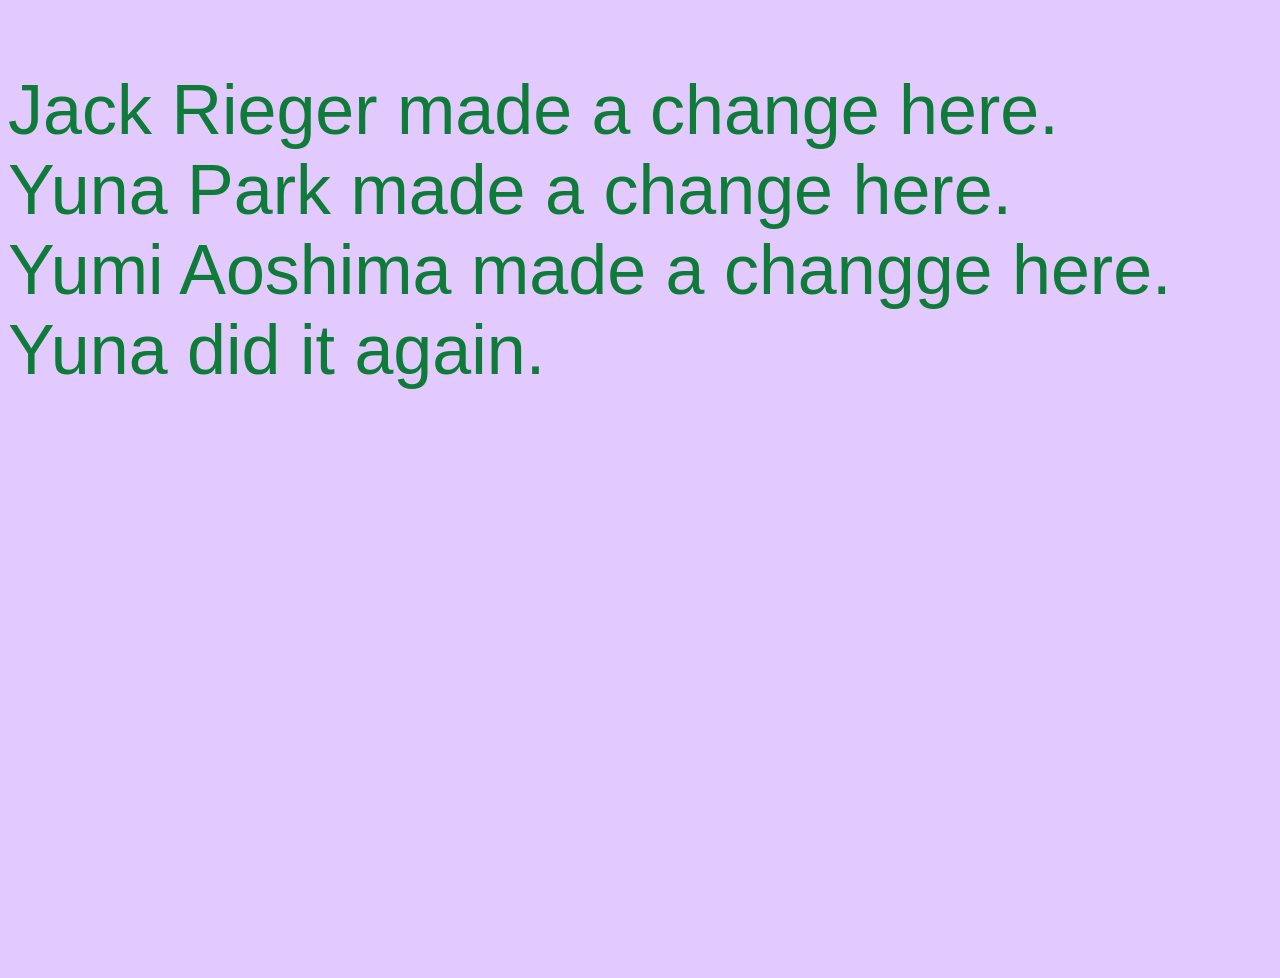
==== index.html @ d71774d6 "I did change font color and add one more sentence" ====
<!doctype html>
<html>
  <head>
    <title>This is the title of the webpage!</title>
    <link rel='stylesheet' href='style.css'>
  </head>
  <body>
    <p>Jack Rieger made a change here. <br> Yuna Park made a change here. <br> Yumi Aoshima made a changge here. <br> Yuna did it again.</p>
  </body>
</html>
---- style.css ----
body {
  font-family: 'Franklin Gothic Medium', 'Arial Narrow', Arial, sans-serif;
  color: rgb(14, 123, 56);
  background-color: rgb(226, 202, 255);
  min-height: 100vh;
  font-size: 70px;
}
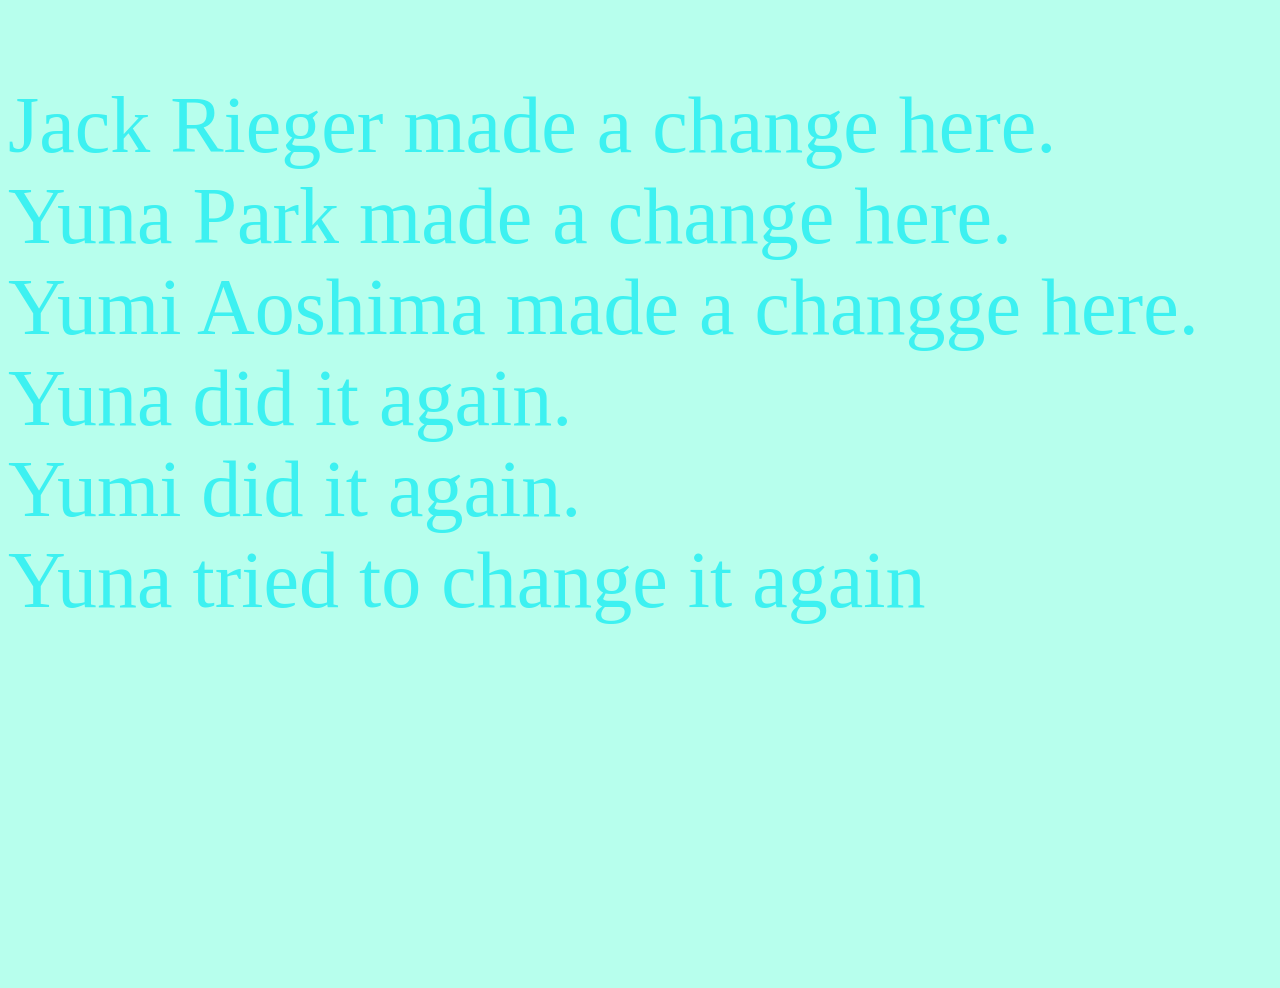
==== commit 81642fec: "I changed for color, size and then add new sentence" ====
--- a/index.html
+++ b/index.html
@@ -5,6 +5,6 @@
     <link rel='stylesheet' href='style.css'>
   </head>
   <body>
-    <p>Jack Rieger made a change here. <br> Yuna Park made a change here. <br> Yumi Aoshima made a changge here. <br> Yuna did it again.</p>
+    <p>Jack Rieger made a change here. <br> Yuna Park made a change here. <br> Yumi Aoshima made a changge here. <br> Yuna did it again. <br> Yumi did it again. <br> Yuna tried to change it again</p>
   </body>
 </html>
--- a/style.css
+++ b/style.css
@@ -1,7 +1,7 @@
 body {
-  font-family: 'Franklin Gothic Medium', 'Arial Narrow', Arial, sans-serif;
-  color: rgb(14, 123, 56);
-  background-color: rgb(226, 202, 255);
+  font-family: Georgia, 'Times New Roman', Times, serif;
+  color: rgb(61, 241, 241);
+  background-color: rgb(183, 255, 237);
   min-height: 100vh;
-  font-size: 70px;
+  font-size: 80px;
 }
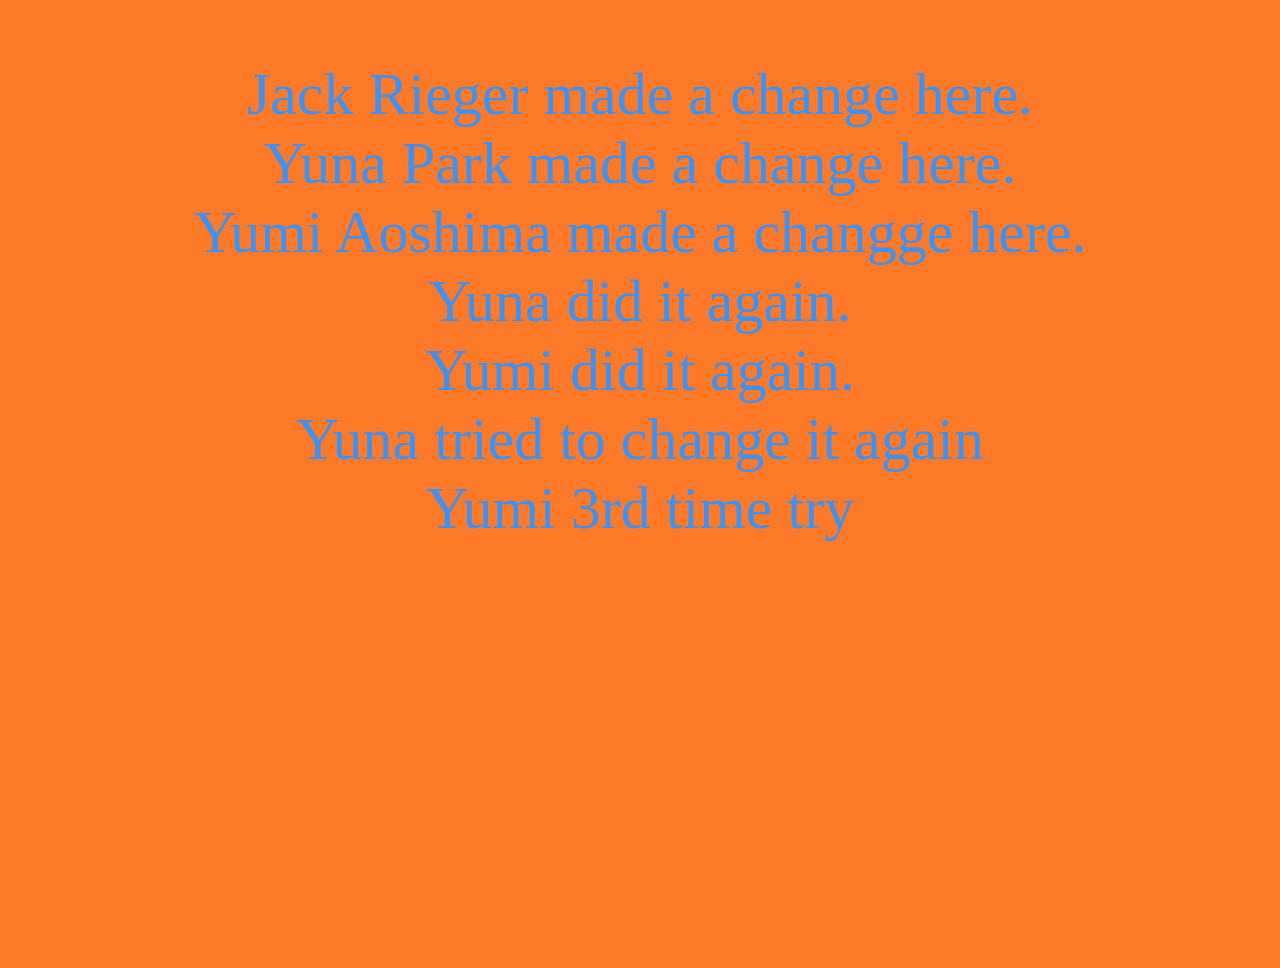
==== commit b9f9ad7f: "Changed font color, background color, and text align." ====
--- a/index.html
+++ b/index.html
@@ -5,6 +5,6 @@
     <link rel='stylesheet' href='style.css'>
   </head>
   <body>
-    <p>Jack Rieger made a change here. <br> Yuna Park made a change here. <br> Yumi Aoshima made a changge here. <br> Yuna did it again. <br> Yumi did it again. <br> Yuna tried to change it again</p>
+    <p>Jack Rieger made a change here. <br> Yuna Park made a change here. <br> Yumi Aoshima made a changge here. <br> Yuna did it again. <br> Yumi did it again. <br> Yuna tried to change it again <br> Yumi 3rd time try</p>
   </body>
 </html>
--- a/style.css
+++ b/style.css
@@ -1,7 +1,8 @@
 body {
   font-family: Georgia, 'Times New Roman', Times, serif;
-  color: rgb(61, 241, 241);
-  background-color: rgb(183, 255, 237);
+  color: rgb(61, 145, 241);
+  background-color: rgb(255, 122, 40);
   min-height: 100vh;
-  font-size: 80px;
+  font-size: 60px;
+  text-align: center;
 }
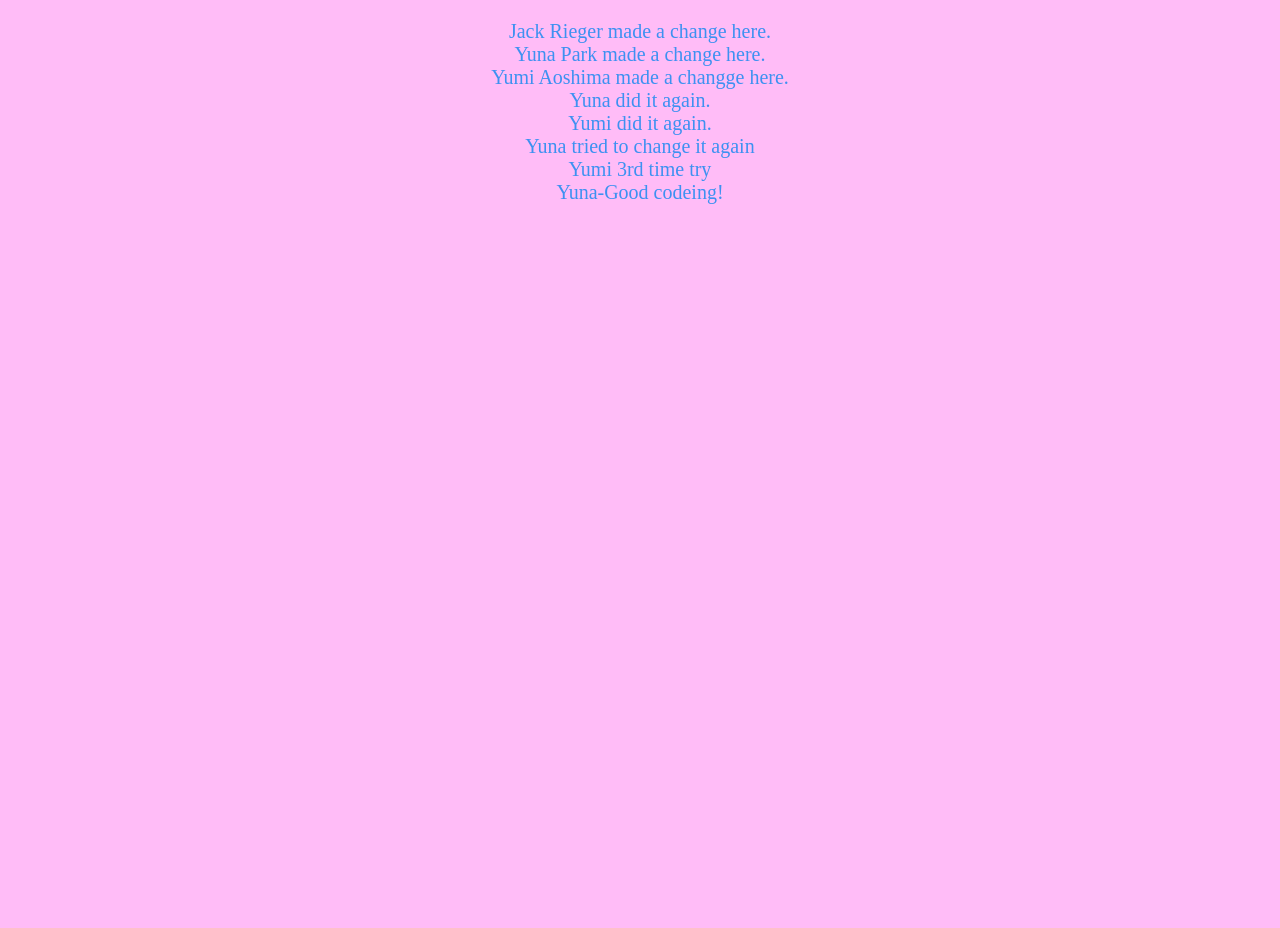
==== commit eb0ff5d7: "I put one more sentence, I change background color and font size" ====
--- a/index.html
+++ b/index.html
@@ -5,6 +5,6 @@
     <link rel='stylesheet' href='style.css'>
   </head>
   <body>
-    <p>Jack Rieger made a change here. <br> Yuna Park made a change here. <br> Yumi Aoshima made a changge here. <br> Yuna did it again. <br> Yumi did it again. <br> Yuna tried to change it again <br> Yumi 3rd time try</p>
+    <p>Jack Rieger made a change here. <br> Yuna Park made a change here. <br> Yumi Aoshima made a changge here. <br> Yuna did it again. <br> Yumi did it again. <br> Yuna tried to change it again <br> Yumi 3rd time try<br> Yuna-Good codeing!</p>
   </body>
 </html>
--- a/style.css
+++ b/style.css
@@ -1,8 +1,8 @@
 body {
   font-family: Georgia, 'Times New Roman', Times, serif;
   color: rgb(61, 145, 241);
-  background-color: rgb(255, 122, 40);
+  background-color: rgb(255, 188, 247);
   min-height: 100vh;
-  font-size: 60px;
+  font-size: 20px;
   text-align: center;
 }
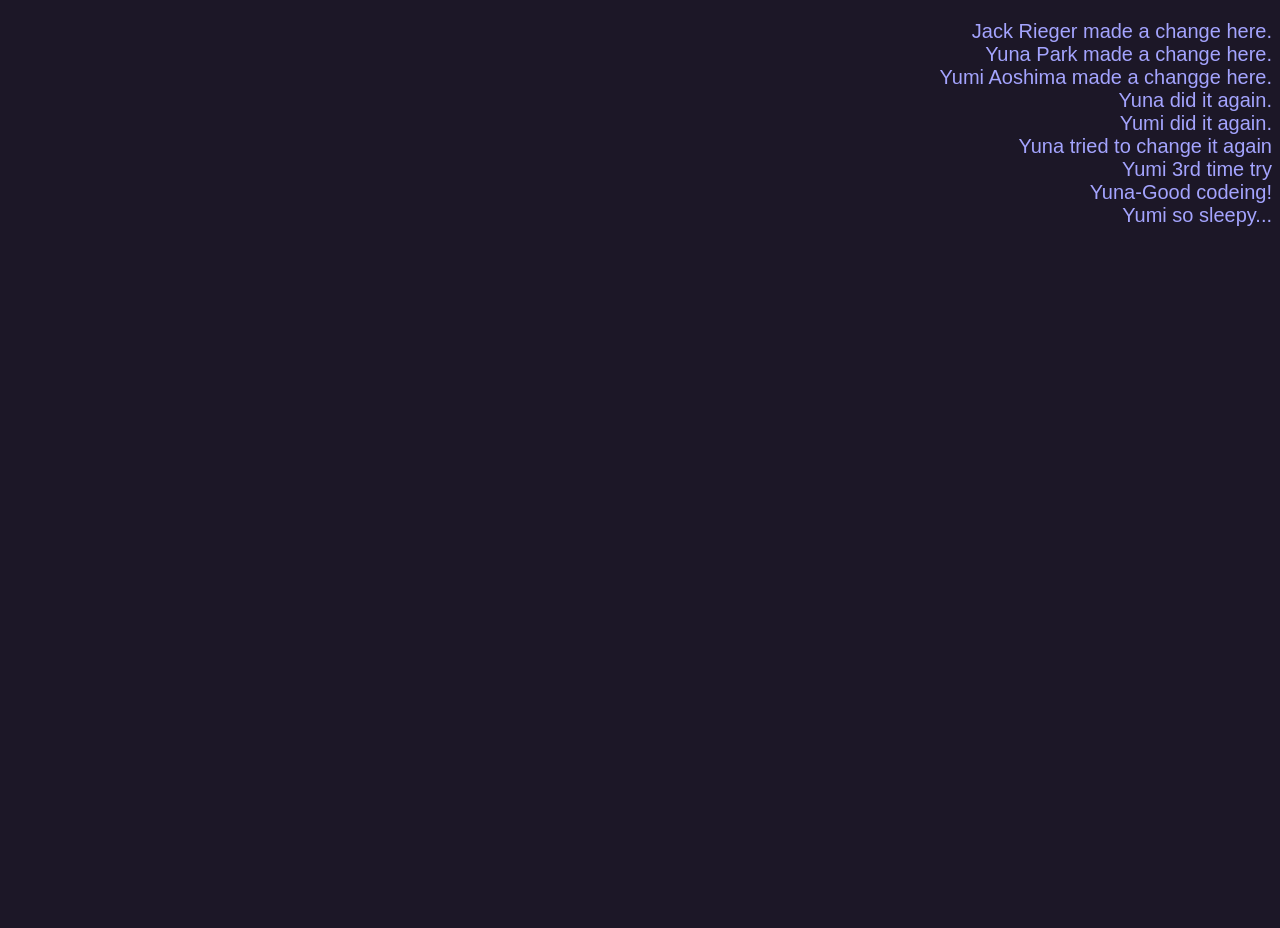
==== commit 307ff949: "Changed background color, typeface, font color, and text align." ====
--- a/index.html
+++ b/index.html
@@ -5,6 +5,6 @@
     <link rel='stylesheet' href='style.css'>
   </head>
   <body>
-    <p>Jack Rieger made a change here. <br> Yuna Park made a change here. <br> Yumi Aoshima made a changge here. <br> Yuna did it again. <br> Yumi did it again. <br> Yuna tried to change it again <br> Yumi 3rd time try<br> Yuna-Good codeing!</p>
+    <p>Jack Rieger made a change here. <br> Yuna Park made a change here. <br> Yumi Aoshima made a changge here. <br> Yuna did it again. <br> Yumi did it again. <br> Yuna tried to change it again <br> Yumi 3rd time try<br> Yuna-Good codeing! <br> Yumi so sleepy...</p>
   </body>
 </html>
--- a/style.css
+++ b/style.css
@@ -1,8 +1,8 @@
 body {
-  font-family: Georgia, 'Times New Roman', Times, serif;
-  color: rgb(61, 145, 241);
-  background-color: rgb(255, 188, 247);
+  font-family: Impact, Haettenschweiler, 'Arial Narrow Bold', sans-serif;
+  color: rgb(164, 164, 254);
+  background-color: rgb(28, 23, 39);
   min-height: 100vh;
   font-size: 20px;
-  text-align: center;
+  text-align: right;
 }
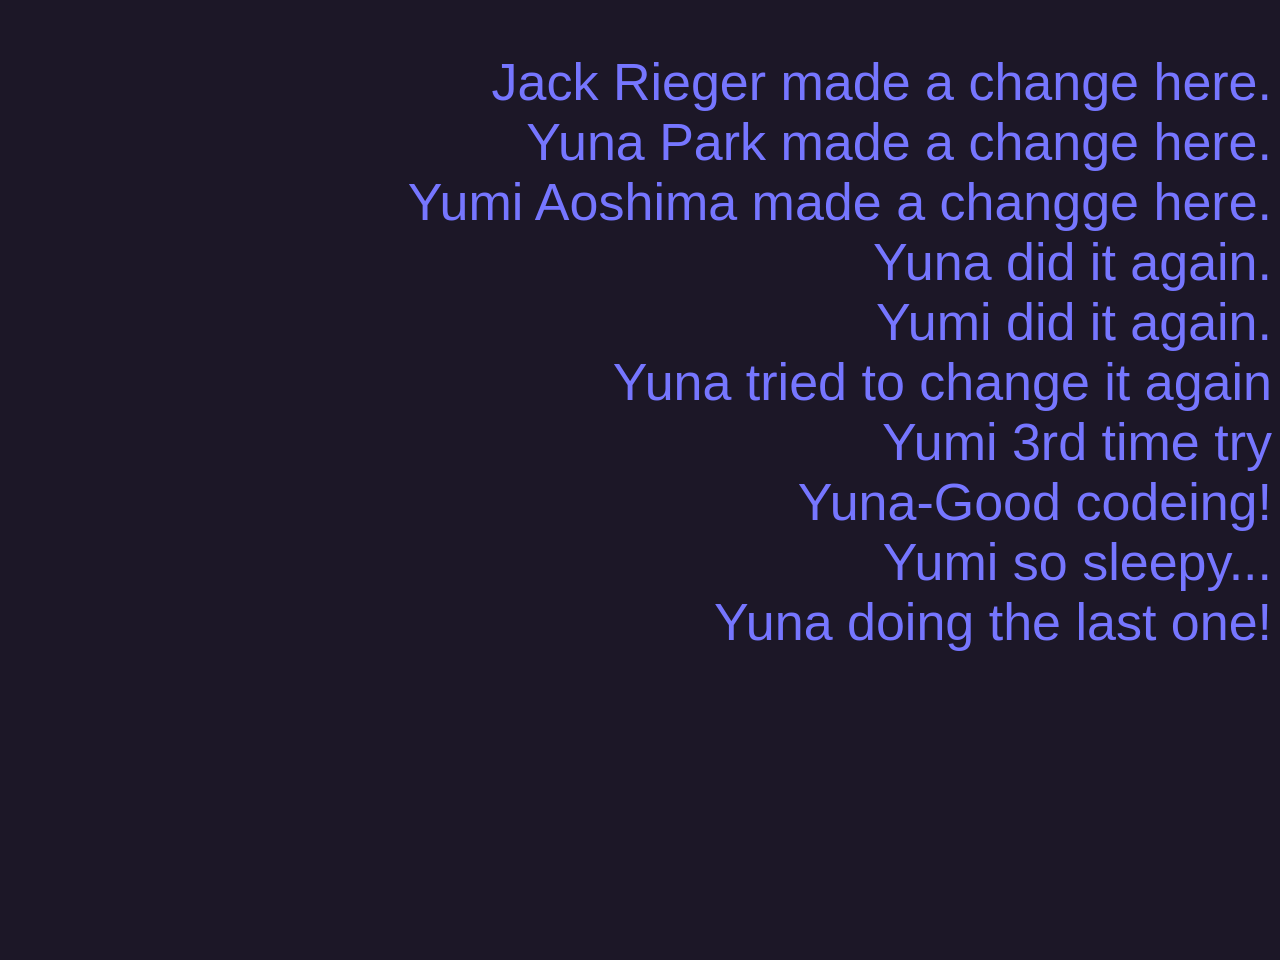
==== commit 76537928: "I add new sentence, and then change the font size and color." ====
--- a/index.html
+++ b/index.html
@@ -5,6 +5,6 @@
     <link rel='stylesheet' href='style.css'>
   </head>
   <body>
-    <p>Jack Rieger made a change here. <br> Yuna Park made a change here. <br> Yumi Aoshima made a changge here. <br> Yuna did it again. <br> Yumi did it again. <br> Yuna tried to change it again <br> Yumi 3rd time try<br> Yuna-Good codeing! <br> Yumi so sleepy...</p>
+    <p>Jack Rieger made a change here. <br> Yuna Park made a change here. <br> Yumi Aoshima made a changge here. <br> Yuna did it again. <br> Yumi did it again. <br> Yuna tried to change it again <br> Yumi 3rd time try<br> Yuna-Good codeing! <br> Yumi so sleepy...<br> Yuna doing the last one!</p>
   </body>
 </html>
--- a/style.css
+++ b/style.css
@@ -1,8 +1,8 @@
 body {
   font-family: Impact, Haettenschweiler, 'Arial Narrow Bold', sans-serif;
-  color: rgb(164, 164, 254);
+  color: rgb(118, 118, 255);
   background-color: rgb(28, 23, 39);
   min-height: 100vh;
-  font-size: 20px;
+  font-size: 52px;
   text-align: right;
 }
